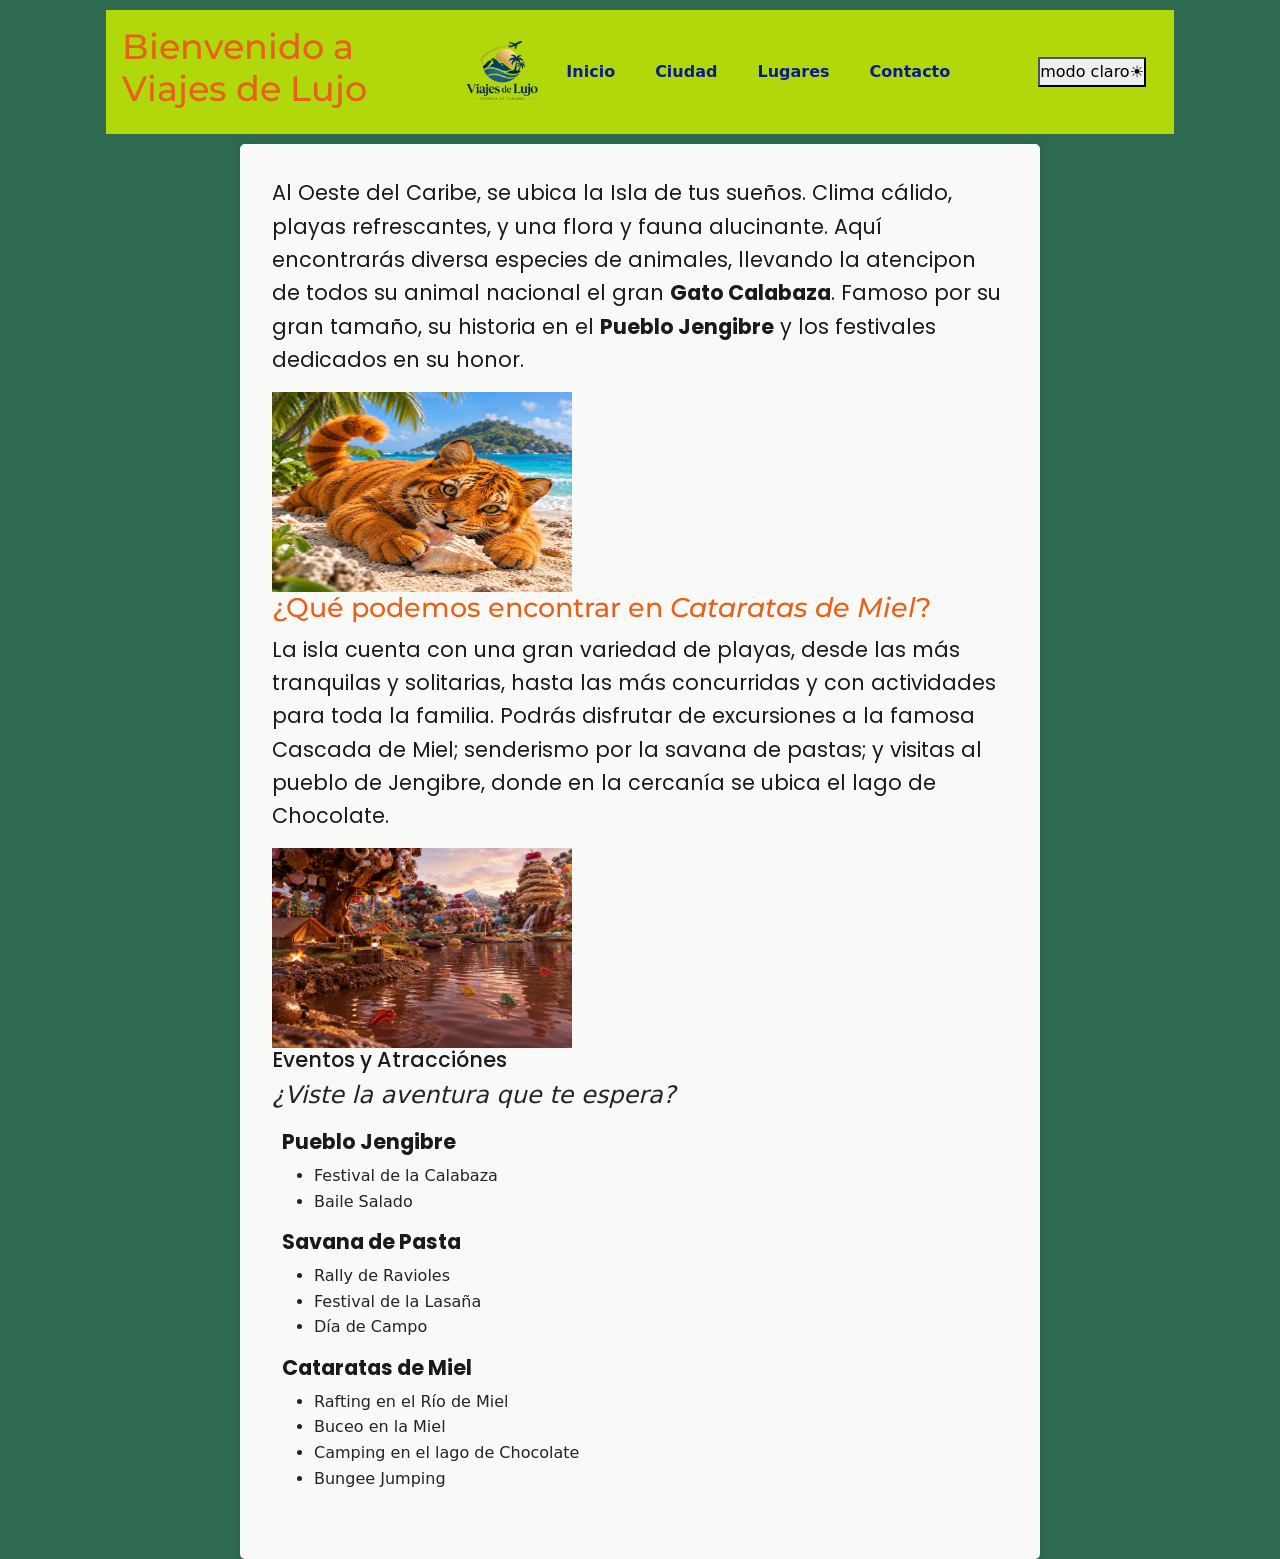
==== index.html @ 05fcf308 "añadí el boton hamburguesa a todos los html" ====
<!DOCTYPE html>
<html lang="es">
    <head>
        <meta charset="UTF-8">
        <meta name="viewport" content="width=device-width, initial-scale=1.0">
        <link rel="preconnect" href="https://fonts.googleapis.com">
        <link rel="preconnect" href="https://fonts.gstatic.com" crossorigin>
        <link href="https://fonts.googleapis.com/css2?family=Montserrat:wght@100..900&family=Poppins:wght@100..900&display=swap" rel="stylesheet"> 
        <link href="https://cdn.jsdelivr.net/npm/bootstrap@5.3.3/dist/css/bootstrap.min.css" rel="stylesheet">
        <link rel="stylesheet" href="css/estilo.css">
        <title>Bienvenidx a Viajes de Lujo - Inicio</title>
    </head>
    <body>
        <header class="navbar navbar-expand-lg">
            <h1>Bienvenido a Viajes de Lujo</h1>
              <div class="container-fluid">
                <div class="nav-container">
                    <a class="navbar-brand" href="index.html">
                        <img src="img/logo1.png" alt="Logo de Viajes de Lujo" class="logo">
                    </a>
                </div>
                <div class="d-flex align-items-end gap-2 ms-auto order-lg-last">
                        <button id="btnModo">modo claro☀️</button>

                        <button class=  "navbar-toggler" type="button" data-bs-toggle="collapse" 
                                    data-bs-target="#navbarNav" aria-controls="navbarNav" 
                                    aria-expanded="false" aria-label="Abrir Menú">
                            <span class="navbar-toggler-icon"></span>
                        </button>
                </div>
                <div class="collapse navbar-collapse" id="navbarNav">
                    <ul class="navbar-nav ">
                        <li class="nav-item"><a class="nav-link" href="index.html">Inicio</a></li>
                        <li class="nav-item"><a class="nav-link" href="ciudad.html">Ciudad</a></li>
                        <li class="nav-item"><a class="nav-link" href="lugares.html">Lugares</a></li>
                        <li class="nav-item"><a class="nav-link" href="contacto.html">Contacto</a></li>
                    </ul>
                </div>
                 
            </div>

        </header>    
        <main>
            <p>
                Al Oeste del Caribe, se ubica la Isla de tus sueños. Clima cálido, playas refrescantes, y una flora y fauna alucinante.
                Aquí encontrarás diversa especies de animales, llevando la atencipon de todos su animal nacional el gran <strong>Gato Calabaza</strong>.
                Famoso por su gran tamaño, su historia en el <strong>Pueblo Jengibre</strong> y los festivales dedicados en su honor.
            </p>
            <img src="img/gatocalabaza.jpg" alt="Imagen del Gato-Calabaza" width="300" height="200">
            <h2>¿Qué podemos encontrar en <em>Cataratas de Miel</em>?</h2>
            <p>
                La isla cuenta con una gran variedad de playas, desde las más tranquilas y solitarias, hasta las más concurridas y con actividades para toda la familia. 
                Podrás disfrutar de excursiones a la famosa Cascada de Miel; senderismo por la savana de pastas; y visitas al pueblo de Jengibre,
                donde en la cercanía se ubica el lago de Chocolate.
            </p>
                <img src="img/lago.de.chocolate.png" alt="Imagen del Lago de Chocolate" width="300" height="200">

            <h3>Eventos y Atracciónes</h3>
            <h4><em>¿Viste la aventura que te espera?</em></h4>
            <section>
                <h3><strong>Pueblo Jengibre</strong></h3>
                <ul>
                    <li>Festival de la Calabaza</li>
                    <li>Baile Salado</li>
                </ul>
                <h3><strong>Savana de Pasta</strong></h3>
                <ul>    
                    <li>Rally de Ravioles</li>
                    <li>Festival de la Lasaña</li>
                    <li>Día de Campo</li>
                </ul>
                <h3><strong>Cataratas de Miel</strong></h3>
                <ul>
                    <li>Rafting en el Río de Miel</li>
                    <li>Buceo en la Miel</li>
                    <li>Camping en el lago de Chocolate</li>
                    <li>Bungee Jumping</li>
                </ul>
            </section>
        </main>
    <script src="https://cdn.jsdelivr.net/npm/bootstrap@5.3.3/dist/js/bootstrap.bundle.min.js"></script>
    <script src="js/script.js"></script>
    </body>
</html>
---- css/estilo.css ----
:root {
    --azul: #0A1D8F;
    --azul-marino: #302c9b;
    --verde-oscuro: #1A4731;
    --verde-medio: #2D6A4F;
    --color-titulo: #E8611A;
    --verde-oliva: #B0D80B;
    --fondo: #F9FAF7;
    --texto: #1A1A1A;
    --dorado: #FFD700;
    --color-body: #2D6A4F;
    --color-navbar: #B0D80B;
    --color-main: #F9FAF7;
    --fuente: "Poppins", sans-serif;
    --fuente2: "Montserrat", sans-serif;
}

.modo-claro {
    --color-body: #BDE0E8;       
    --color-navbar: #F4D6A0;     
    --color-main: #FFFDF5;       
    --texto: #173B57;           
    --color-titulo: #0077A8;  
    --azul: #075985;
    --dorado: #E6A23C;
}

* {
    box-sizing: border-box;
    margin: 0;
    padding: 0;
}

a:hover{
    color: var(--verde-oscuro);
}

h1 {
    font-family: var(--fuente2);
    font-size: 2.2rem;
    color: var(--color-titulo);
}

h2 {
    font-family: var(--fuente2);
    font-size: 1.7rem;
    color: var(--color-titulo);
}

h3,
p {
    font-family: var(--fuente);
    font-size: 1.3rem;
    color: var(--texto);
}

body {
    background-color: var(--color-body);
    font-size: 16px;
    line-height: 1.6;
    max-width: 1100px;
    margin: 0 auto;
    padding: 0 1rem;
}

.navbar {
    background-color: var(--color-navbar);
    color: var(--azul);
    align-items: center;
    padding: 1rem;
}

.navlinks ul {
    display: flex;
    flex-direction: row;
    gap: 24px;
    list-style: none;
    margin: 0;
    padding: 0;
}

.navlinks a {
    color: var(--azul);
    text-decoration: none;
    font-weight: bold;
    transition: color 0.3s ease;
}

.navlinks a:hover {
    color: var(--dorado);
}

main {
    background-color: var(--color-main);;
    padding: 2rem;
    border-radius: 5px;
    box-shadow: 0 0 10px rgba(0, 0, 0, 0.1);
    max-width: 800px;
    margin:auto;
}

header {
    padding: 10px;
    margin: 10px 0;
}


footer, 
section {
    padding: 10px;
    margin: 10px 0;
}

.logo {
    height: 5rem;
    width: auto;
}

.navbar .nav-link {
    color: var(--azul);
    font-weight: bold;
    text-decoration: none;
    transition: color 0.3s ease;
}

.navbar .nav-link:hover {
    color: var(--dorado);
}

@media (min-width: 992px) {
    .navbar .navbar-nav {
        gap: 24px;
    }
}
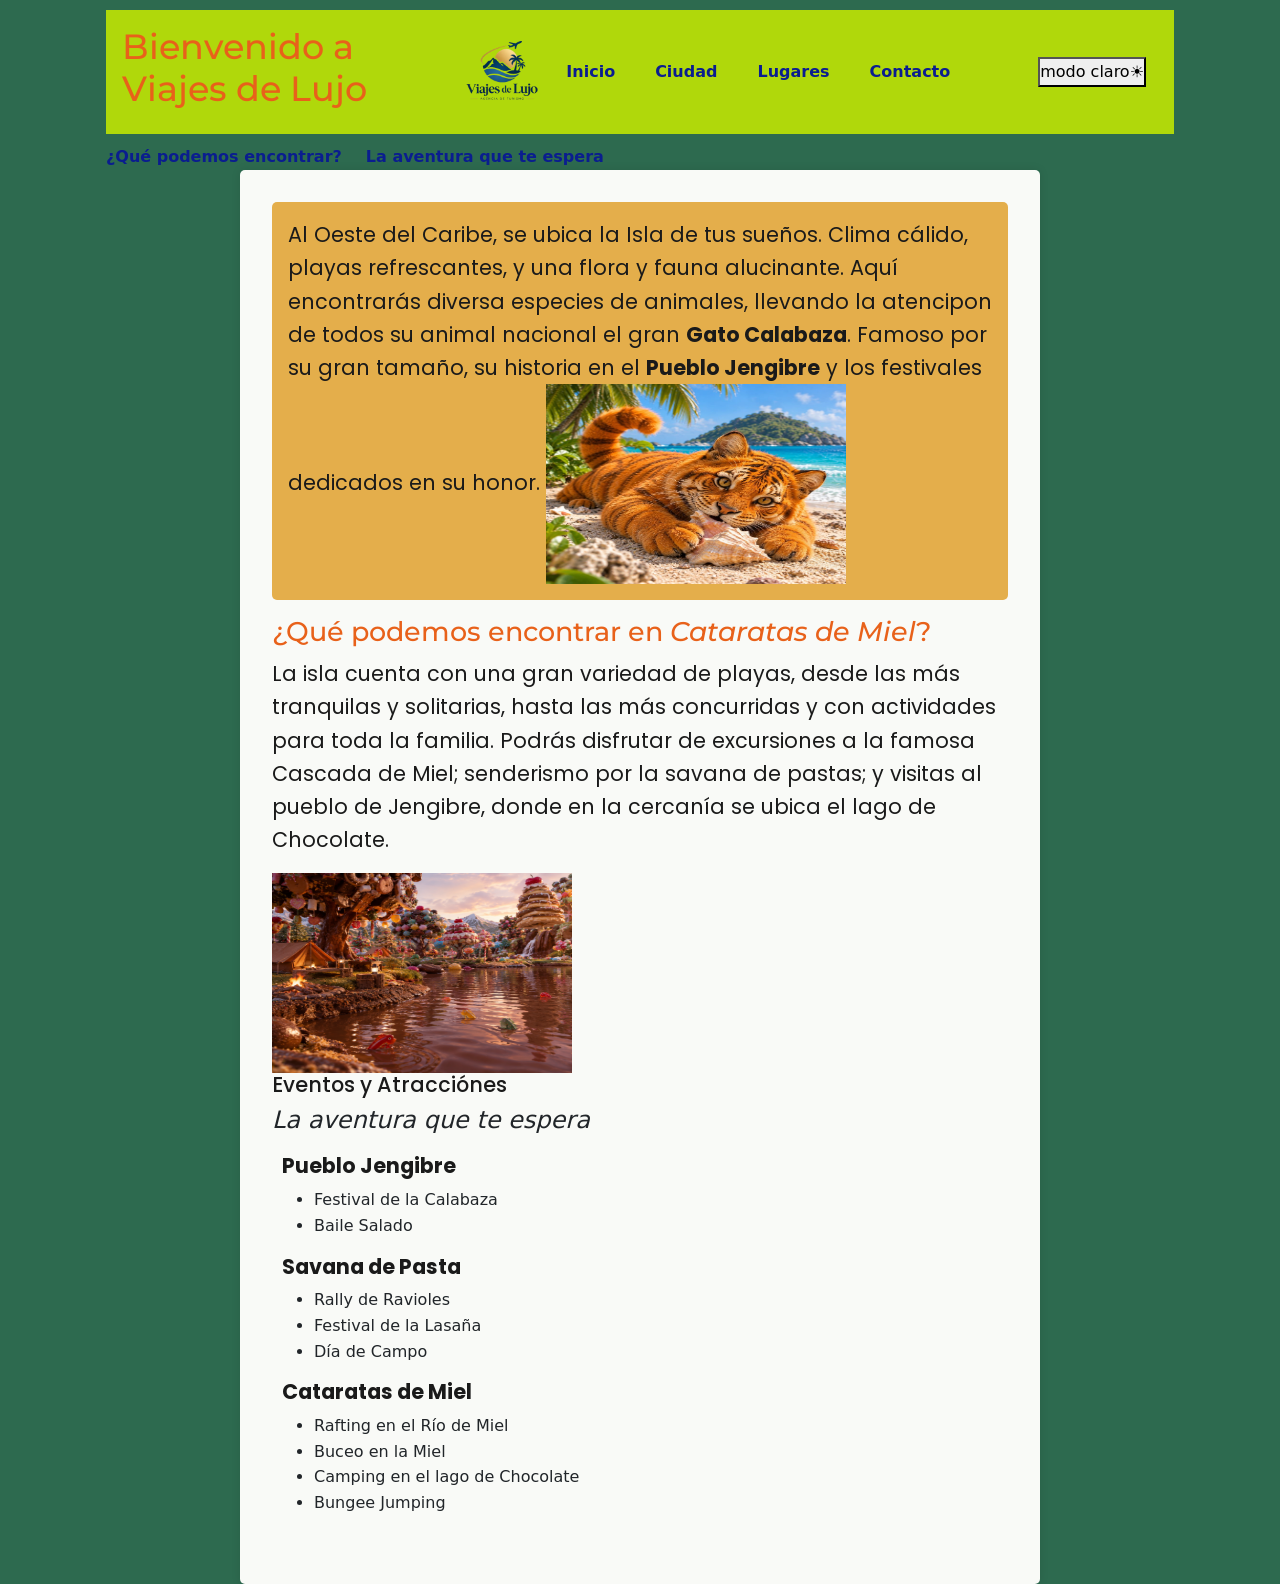
==== commit 03291a01: "agregué un índice y un padding en la introducción de la página" ====
--- a/index.html
+++ b/index.html
@@ -39,15 +39,23 @@
                  
             </div>
 
-        </header>    
+        </header>
+        <!--indice-->
+        <nav class="navlinks" align-items="center">     
+            <ul>
+                <li><a href=#qué-podemos-encontrar>¿Qué podemos encontrar?</a></li>
+                <li><a href=#la-aventura-que-te-espera>La aventura que te espera</a></li>
+            </ul>
+        </nav>    
         <main>
-            <p>
+            <p class="introducción">
                 Al Oeste del Caribe, se ubica la Isla de tus sueños. Clima cálido, playas refrescantes, y una flora y fauna alucinante.
                 Aquí encontrarás diversa especies de animales, llevando la atencipon de todos su animal nacional el gran <strong>Gato Calabaza</strong>.
                 Famoso por su gran tamaño, su historia en el <strong>Pueblo Jengibre</strong> y los festivales dedicados en su honor.
+            <img src="img/gatocalabaza.jpg" alt="Imagen del Gato-Calabaza" width="300" height="200">
             </p>
-            <img src="img/gatocalabaza.jpg" alt="Imagen del Gato-Calabaza" width="300" height="200">
-            <h2>¿Qué podemos encontrar en <em>Cataratas de Miel</em>?</h2>
+            
+            <h2 id="qué-podemos-encontrar">¿Qué podemos encontrar en <em>Cataratas de Miel</em>?</h2>
             <p>
                 La isla cuenta con una gran variedad de playas, desde las más tranquilas y solitarias, hasta las más concurridas y con actividades para toda la familia. 
                 Podrás disfrutar de excursiones a la famosa Cascada de Miel; senderismo por la savana de pastas; y visitas al pueblo de Jengibre,
@@ -56,7 +64,7 @@
                 <img src="img/lago.de.chocolate.png" alt="Imagen del Lago de Chocolate" width="300" height="200">
 
             <h3>Eventos y Atracciónes</h3>
-            <h4><em>¿Viste la aventura que te espera?</em></h4>
+            <h4 id="la-aventura-que-te-espera"><em>La aventura que te espera</em></h4>
             <section>
                 <h3><strong>Pueblo Jengibre</strong></h3>
                 <ul>
--- a/css/estilo.css
+++ b/css/estilo.css
@@ -132,3 +132,9 @@
         gap: 24px;
     }
 }
+
+p.introducción {
+    background-color: #e4ae4b;
+    padding: 1rem;
+    border-radius: 5px;
+}
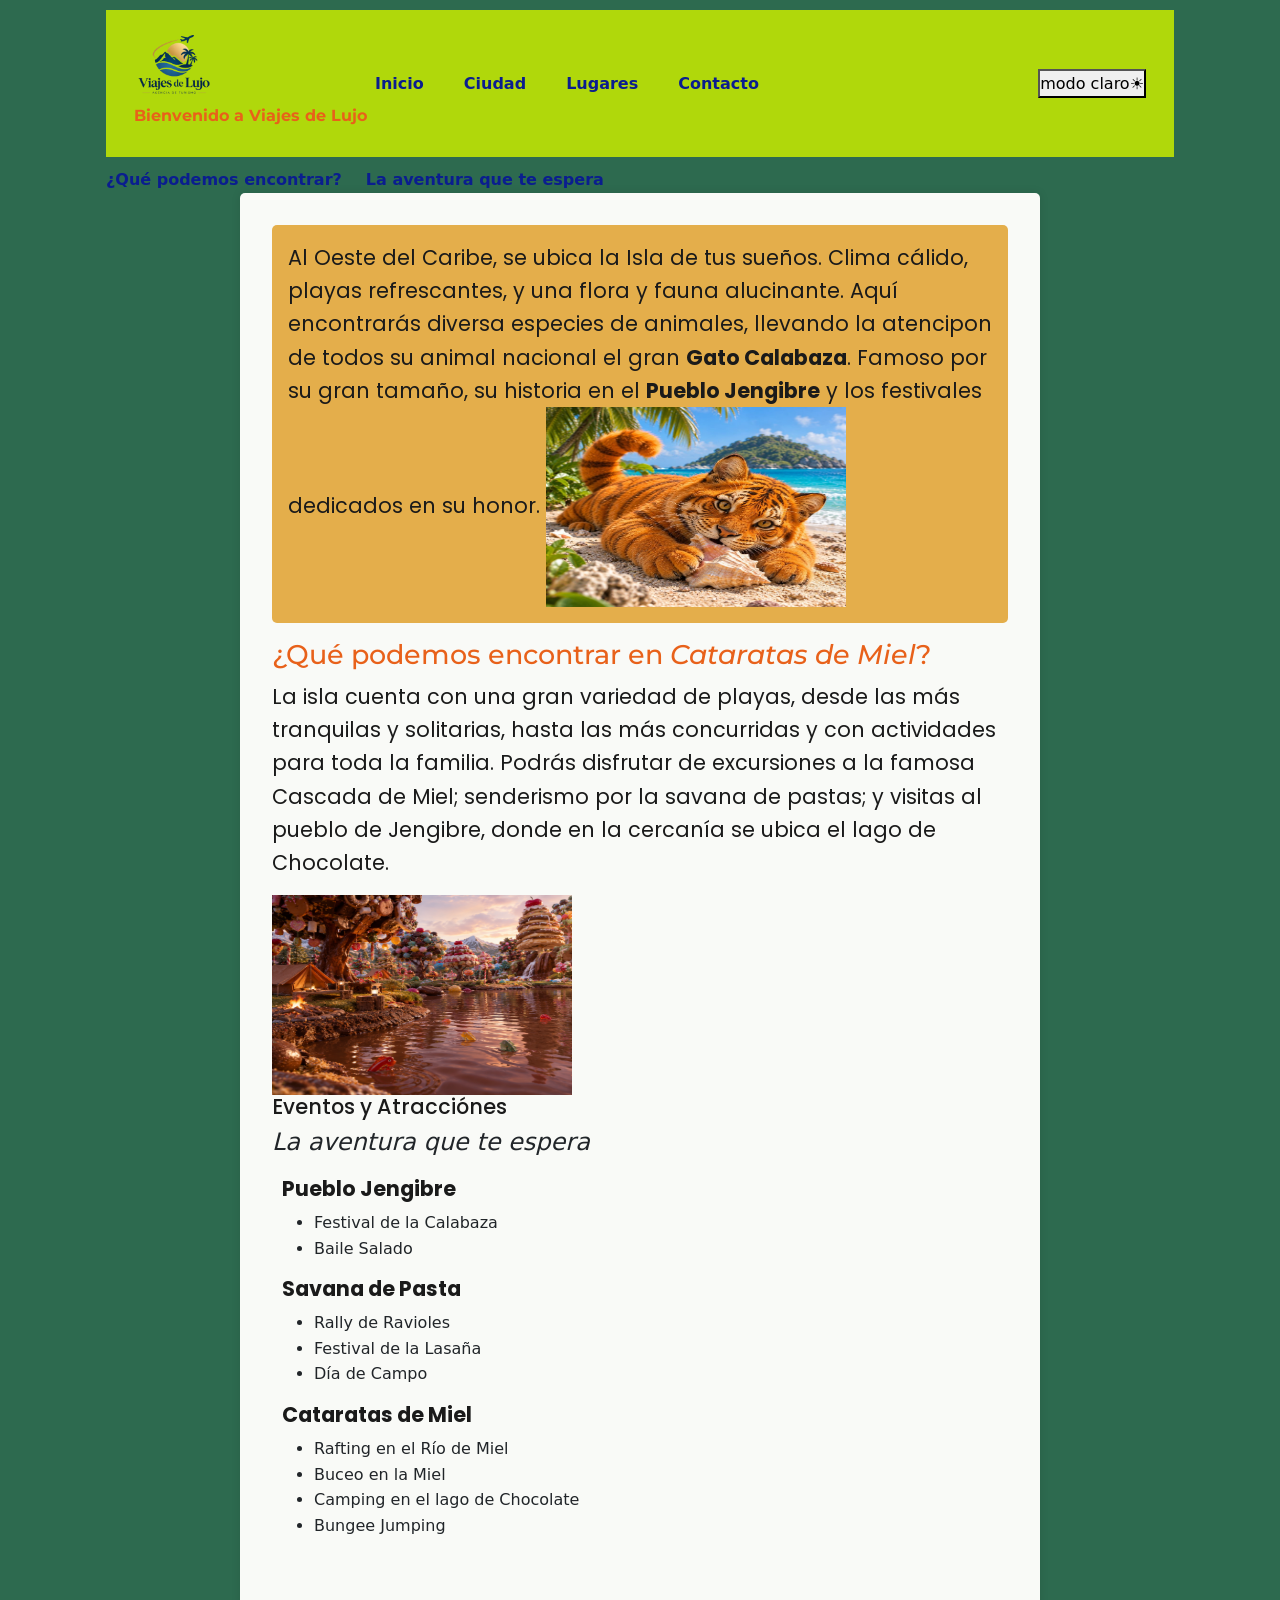
==== commit 888e7ee3: "editando navbar" ====
--- a/index.html
+++ b/index.html
@@ -12,12 +12,13 @@
     </head>
     <body>
         <header class="navbar navbar-expand-lg">
-            <h1>Bienvenido a Viajes de Lujo</h1>
+            
               <div class="container-fluid">
                 <div class="nav-container">
                     <a class="navbar-brand" href="index.html">
                         <img src="img/logo1.png" alt="Logo de Viajes de Lujo" class="logo">
                     </a>
+                    <h1><strong>Bienvenido a Viajes de Lujo</strong></h1>
                 </div>
                 <div class="d-flex align-items-end gap-2 ms-auto order-lg-last">
                         <button id="btnModo">modo claro☀️</button>
--- a/css/estilo.css
+++ b/css/estilo.css
@@ -114,6 +114,7 @@
 .logo {
     height: 5rem;
     width: auto;
+    align-self: flex-start;
 }
 
 .navbar .nav-link {
@@ -137,4 +138,18 @@
     background-color: #e4ae4b;
     padding: 1rem;
     border-radius: 5px;
+}
+
+header h1 {
+    font-size: 1rem;
+    color: var(--color-titulo);
+    text-align: start;
+    margin-bottom: 1rem;
+}
+
+p.introducción-ciudad {
+    background-color: #e4ae4b;
+    padding: 1rem;
+    border-radius: 5px;
+    text-align: center;
 }
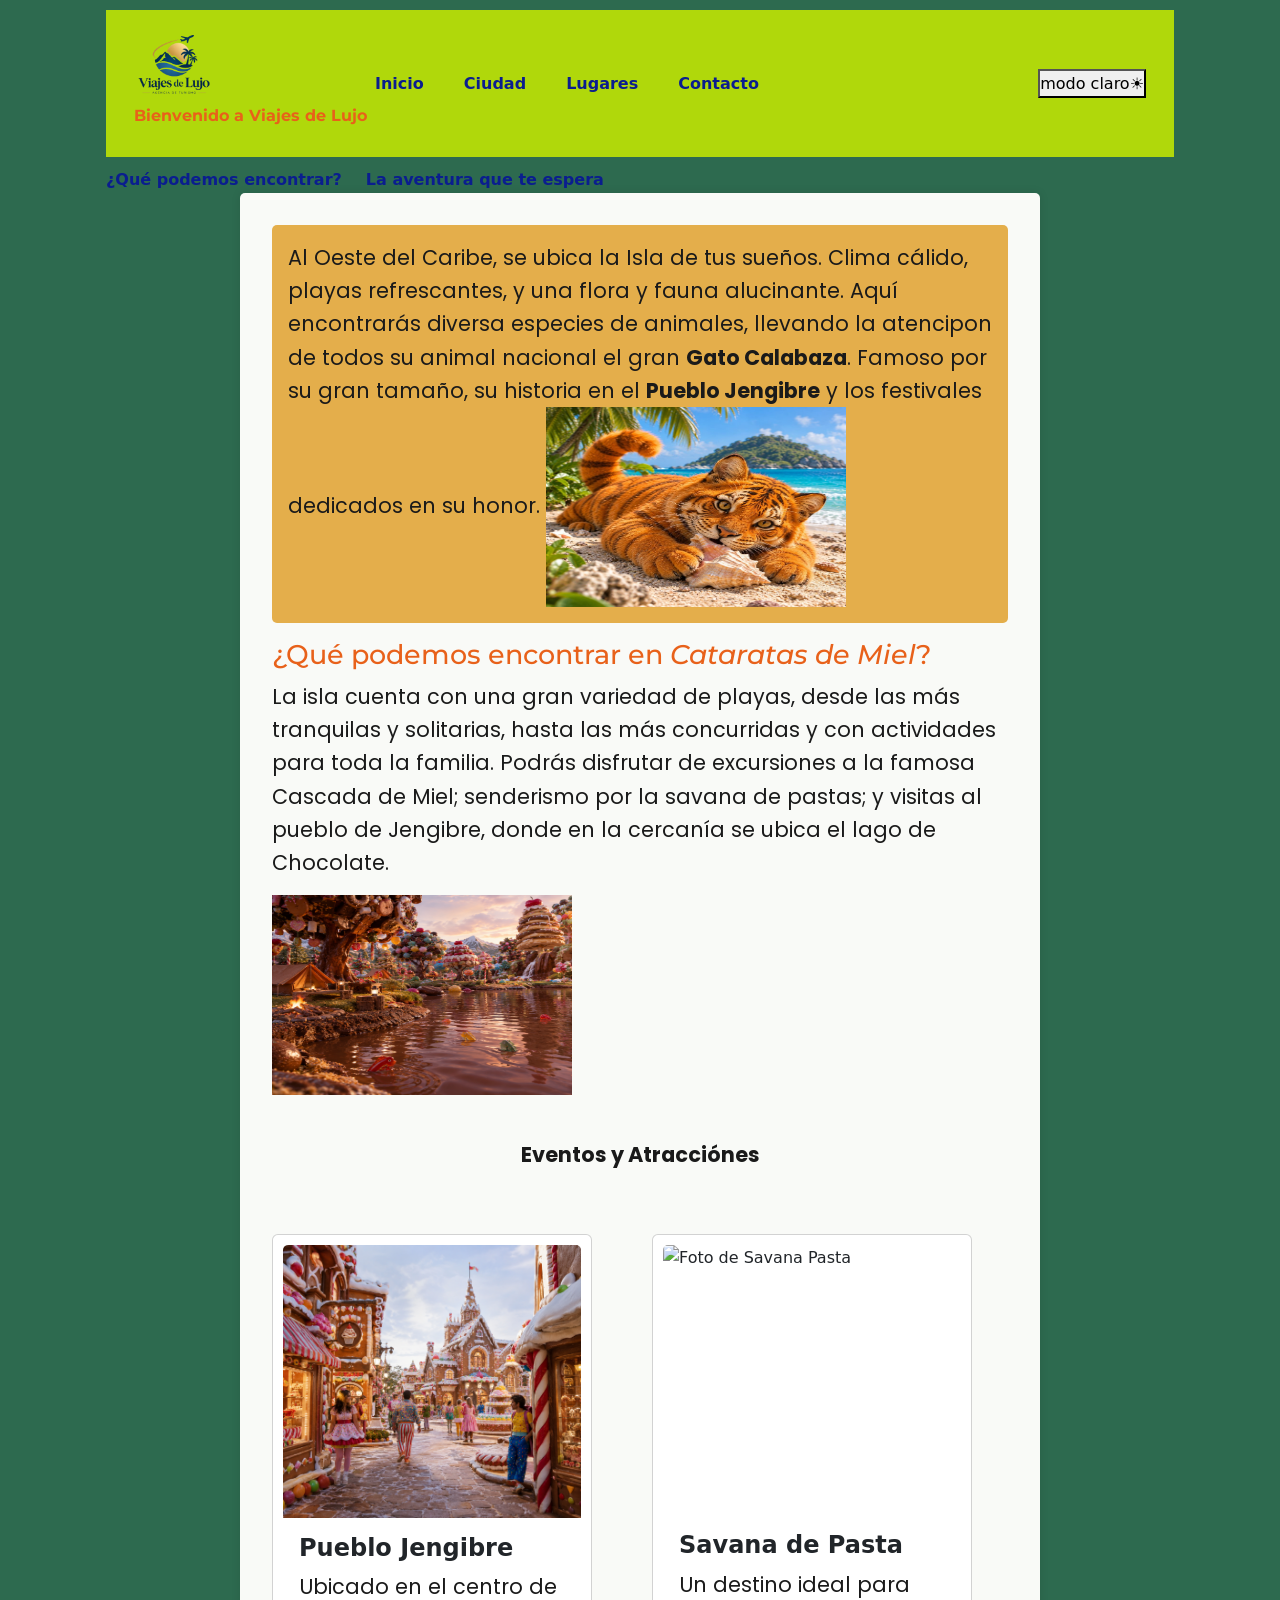
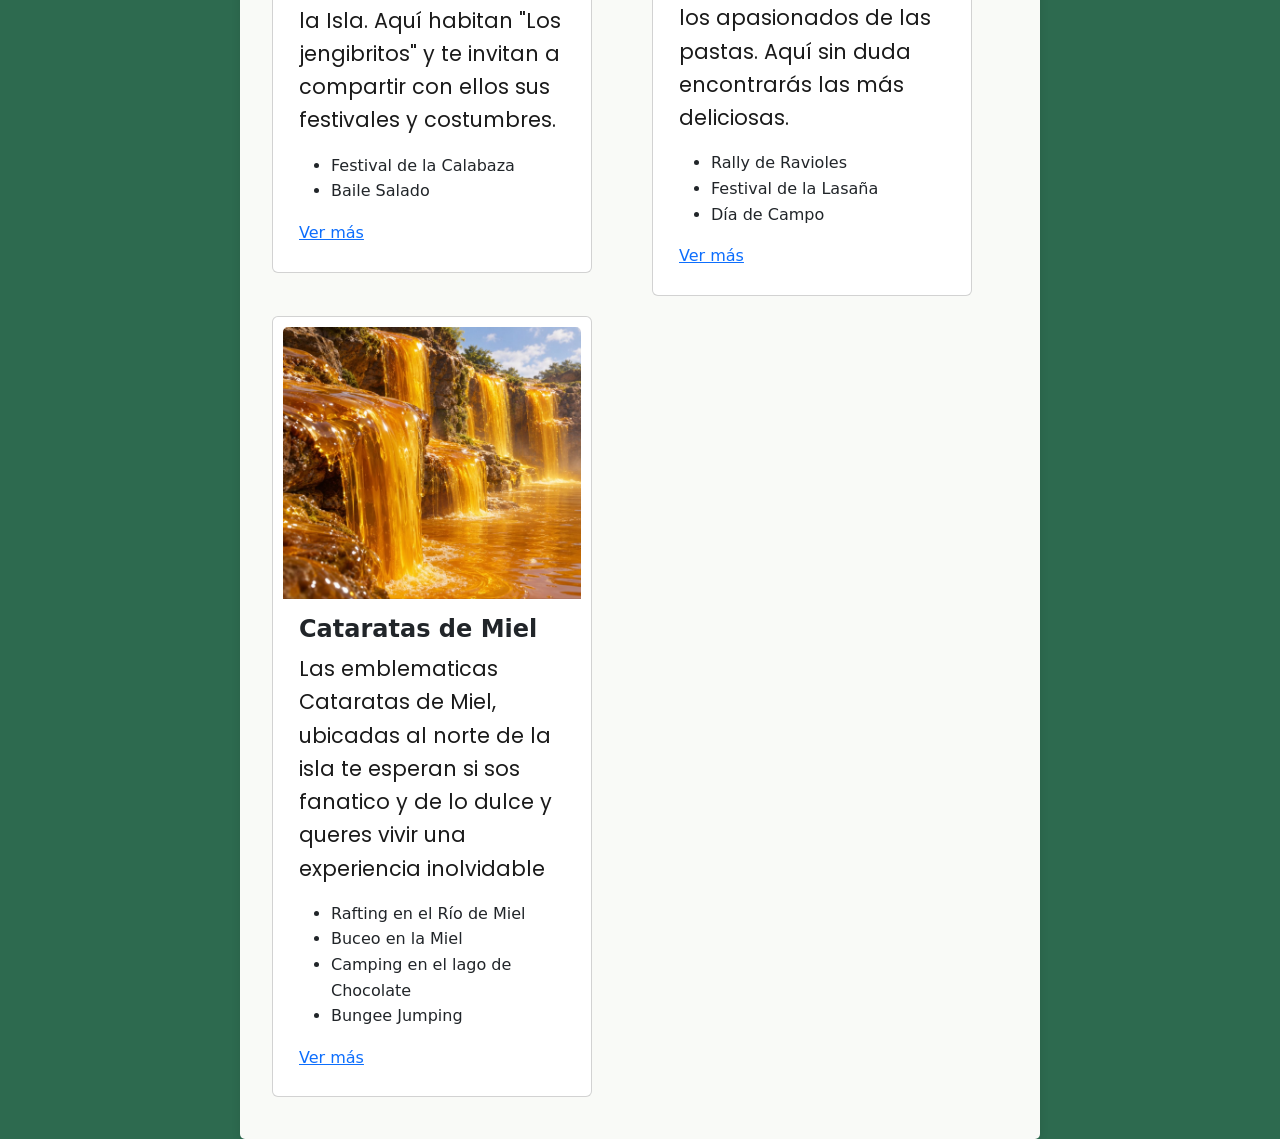
==== commit 7f3aa22d: "Add event cards for attractions section" ====
--- a/index.html
+++ b/index.html
@@ -64,28 +64,65 @@
             </p>
                 <img src="img/lago.de.chocolate.png" alt="Imagen del Lago de Chocolate" width="300" height="200">
 
-            <h3>Eventos y Atracciónes</h3>
-            <h4 id="la-aventura-que-te-espera"><em>La aventura que te espera</em></h4>
-            <section>
-                <h3><strong>Pueblo Jengibre</strong></h3>
-                <ul>
-                    <li>Festival de la Calabaza</li>
-                    <li>Baile Salado</li>
-                </ul>
-                <h3><strong>Savana de Pasta</strong></h3>
-                <ul>    
-                    <li>Rally de Ravioles</li>
-                    <li>Festival de la Lasaña</li>
-                    <li>Día de Campo</li>
-                </ul>
-                <h3><strong>Cataratas de Miel</strong></h3>
-                <ul>
-                    <li>Rafting en el Río de Miel</li>
-                    <li>Buceo en la Miel</li>
-                    <li>Camping en el lago de Chocolate</li>
-                    <li>Bungee Jumping</li>
-                </ul>
-            </section>
+           <!-- TARJETAS -->
+            <div class="contenedor-fluid py-5 text-center">
+                <h3><strong>Eventos y Atracciónes</strong></h3>
+            </div>
+        <!--TARJETA DE PUEBLO JENGIBRE-->
+        <div class="contenedor-tarjetas">
+            <div class="row">
+                <div class="col-sm-12 col-md-6">
+                    <section class="card" style="max-width: 320px">
+                        <img src="img/pueblo.gengibre.png" class="card-img-top" alt="Imagen del Pueblo gengibre">
+                            <div class="card-body">
+                                <h4 class="card-title"><strong>Pueblo Jengibre</strong></h4>
+                                <p class="card-text">Ubicado en el centro de la Isla. Aquí habitan "Los jengibritos" y te invitan a compartir con ellos sus festivales y costumbres.</p>
+                                <ul class="lista-pueblojengibre-tarjeta">
+                                    <li>Festival de la Calabaza</li>
+                                    <li>Baile Salado</li>
+                                </ul>
+                                <a href="lugares.html" class="btn-solid theme-primary">Ver más</a>
+                            </div>
+                    </section>
+                </div>
+
+        <!---TARJETA DE SAVANA PASTA-->
+                <div class="col-sm-12 col-md-6">
+                    <section class="card" style="max-width: 320px">
+                        <img src="img/savanapasta.png" class="card-img-top" height="270px" alt="Foto de Savana Pasta" >
+                        <div class="card-body">
+                            <h4 class="card-title"><strong>Savana de Pasta</strong></h4>
+                            <p class="card-text">Un destino ideal para los apasionados de las pastas. Aquí sin duda encontrarás las más deliciosas.</p>
+                            <ul>    
+                                <li>Rally de Ravioles</li>
+                                <li>Festival de la Lasaña</li>
+                                <li>Día de Campo</li>
+                            </ul>
+                            <a href="lugares.html" class="btn-solid theme-primary">Ver más</a>
+                        </div>
+                    </section>
+                </div>
+         
+
+            <!--TARJETA DE CATARATAS DE MIEL -->
+                <div class="col-sm-12 col-md-6">
+                    <section class="card" style="max-width: 320px">
+                        <img src="img/Cataratas de miel.jpg" class="card-img-top" alt="Foto de las Cataratas de Miel">
+                        <div class="card-body">
+                            <h4 class="card-title"><strong>Cataratas de Miel</strong></h4>
+                            <p class="card-text">Las emblematicas Cataratas de Miel, ubicadas al norte de la 
+                            isla te esperan si sos fanatico y de lo dulce y queres vivir una experiencia inolvidable<p>
+                            <ul>
+                                <li>Rafting en el Río de Miel</li>
+                                <li>Buceo en la Miel</li>
+                                <li>Camping en el lago de Chocolate</li>
+                                <li>Bungee Jumping</li>
+                            </ul>
+                            <a href="lugares.html" class="btn-solid theme-primary">Ver más</a>
+                    </section>
+                </div>
+            </div>
+        </div>
         </main>
     <script src="https://cdn.jsdelivr.net/npm/bootstrap@5.3.3/dist/js/bootstrap.bundle.min.js"></script>
     <script src="js/script.js"></script>
--- a/css/estilo.css
+++ b/css/estilo.css
@@ -152,4 +152,40 @@
     padding: 1rem;
     border-radius: 5px;
     text-align: center;
+}
+
+h1.lugares {
+    font-family: var(--fuente2);
+    font-size: 1.8rem;
+    color: var(--color-titulo);
+    margin-bottom: 1rem;
+}
+
+h2#pueblo-jengibre {
+    
+    margin-top: 1rem;
+}
+
+p.introducción-contacto {
+    background-color: #e4ae4b;
+    padding: 1rem;
+    border-radius: 5px;
+    text-align: center;
+    margin-bottom: 1rem;
+}
+
+.oculto {
+    display: none;
+}
+
+.btn-ver-mas {
+    margin-left: 0.5rem;
+    font-size: 1rem;
+}
+
+.actividades {
+    background-color:#dbb171;
+    padding: 1rem;
+    border-radius: 5px;
+    margin-bottom: 1rem;
 }
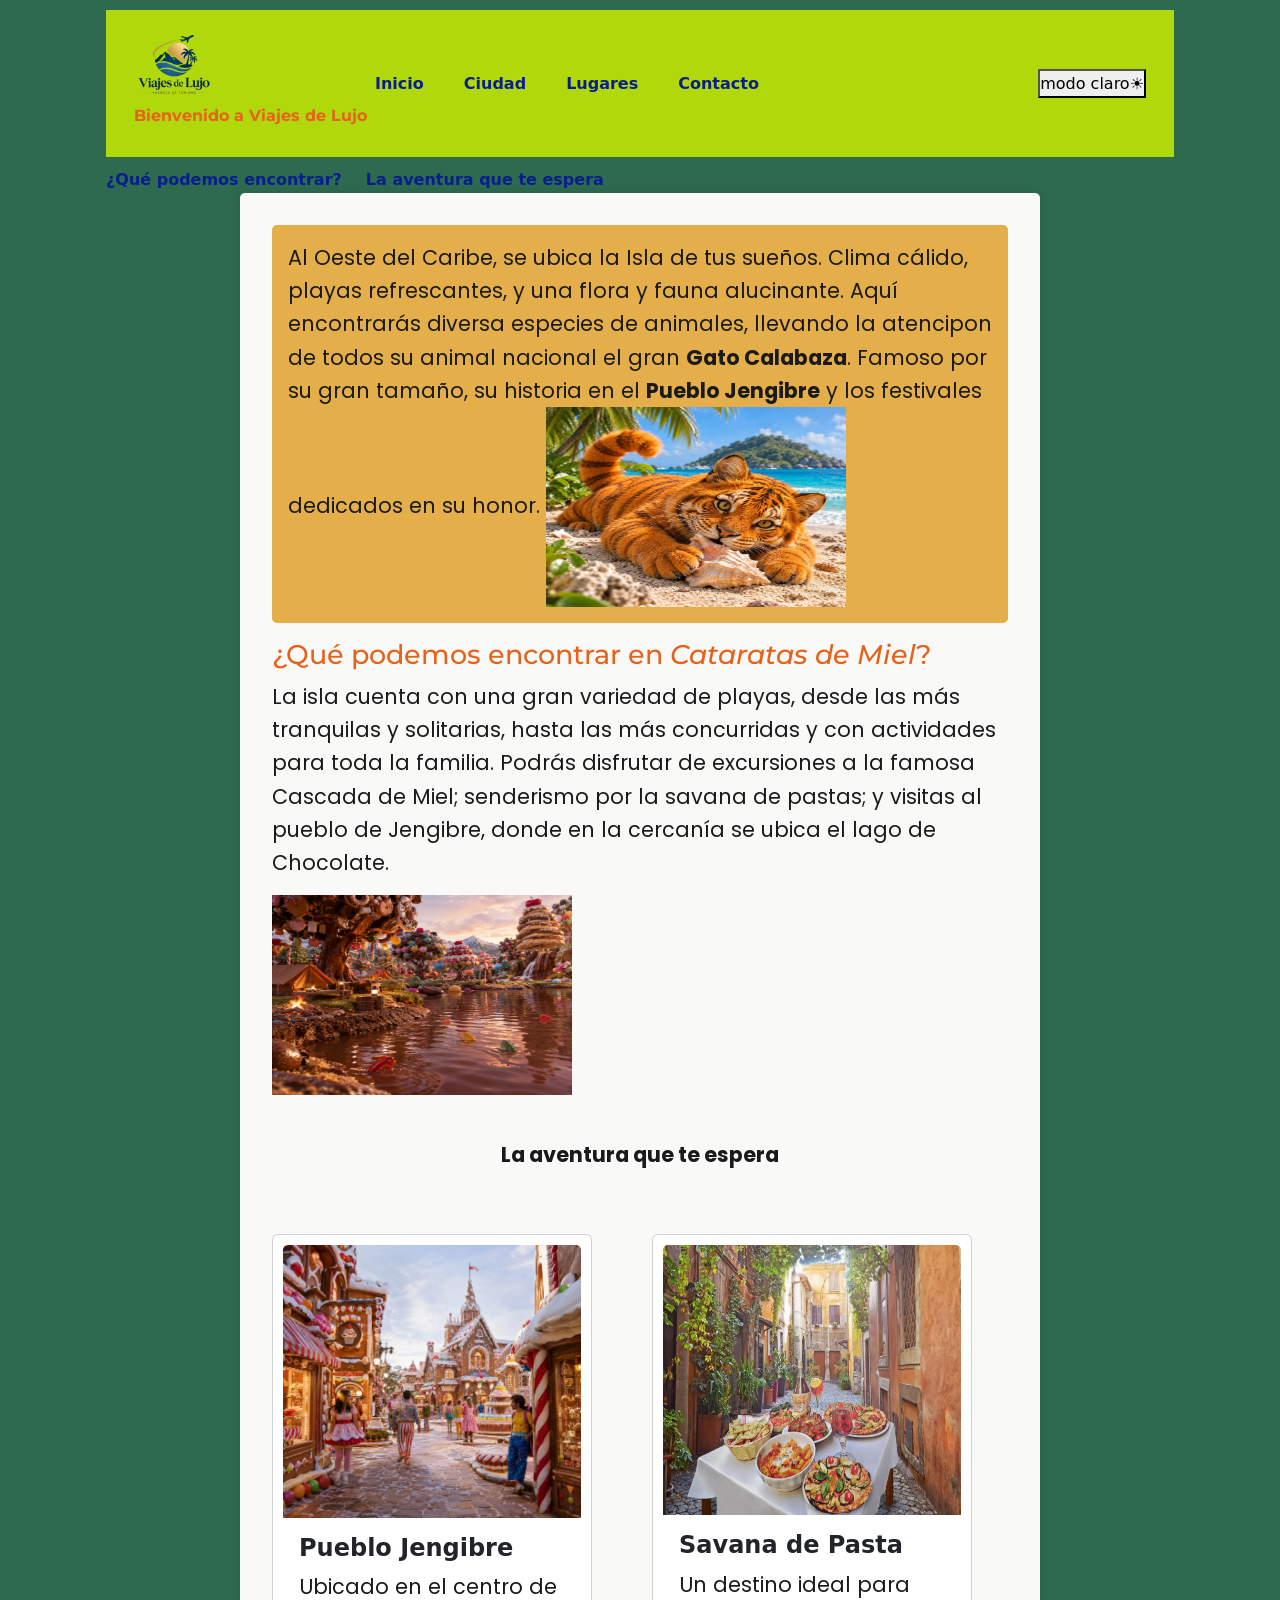
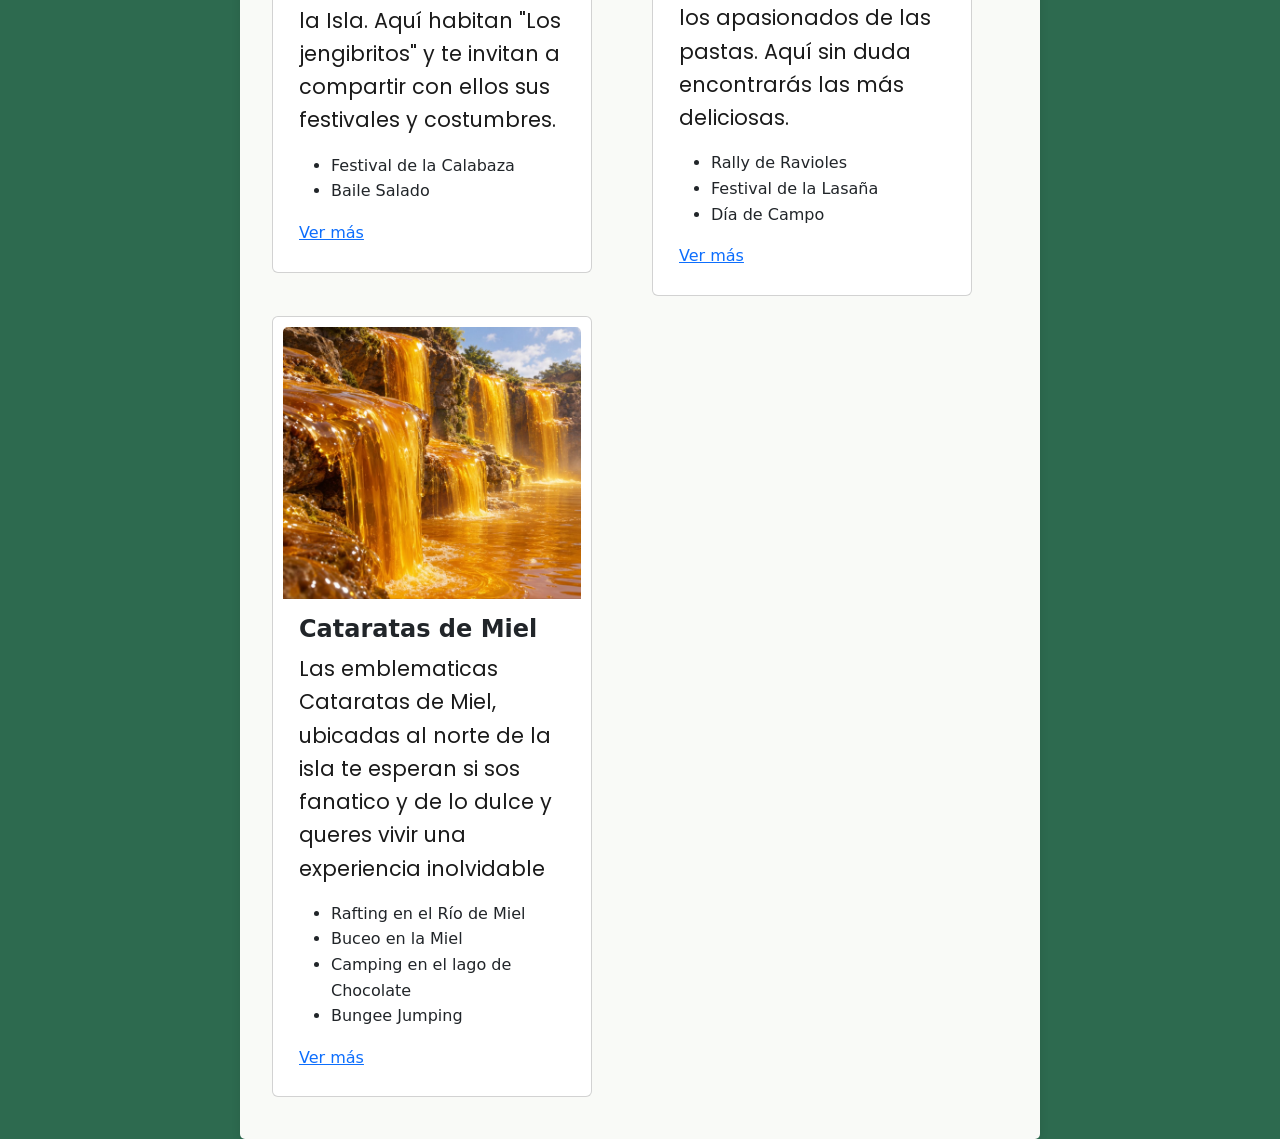
==== commit 5afd9c9a: "Update event heading text in index.html" ====
--- a/index.html
+++ b/index.html
@@ -66,7 +66,7 @@
 
            <!-- TARJETAS -->
             <div class="contenedor-fluid py-5 text-center">
-                <h3><strong>Eventos y Atracciónes</strong></h3>
+                <h3 id="la-aventura-que-te-espera"><strong>La aventura que te espera</strong></h3>
             </div>
         <!--TARJETA DE PUEBLO JENGIBRE-->
         <div class="contenedor-tarjetas">
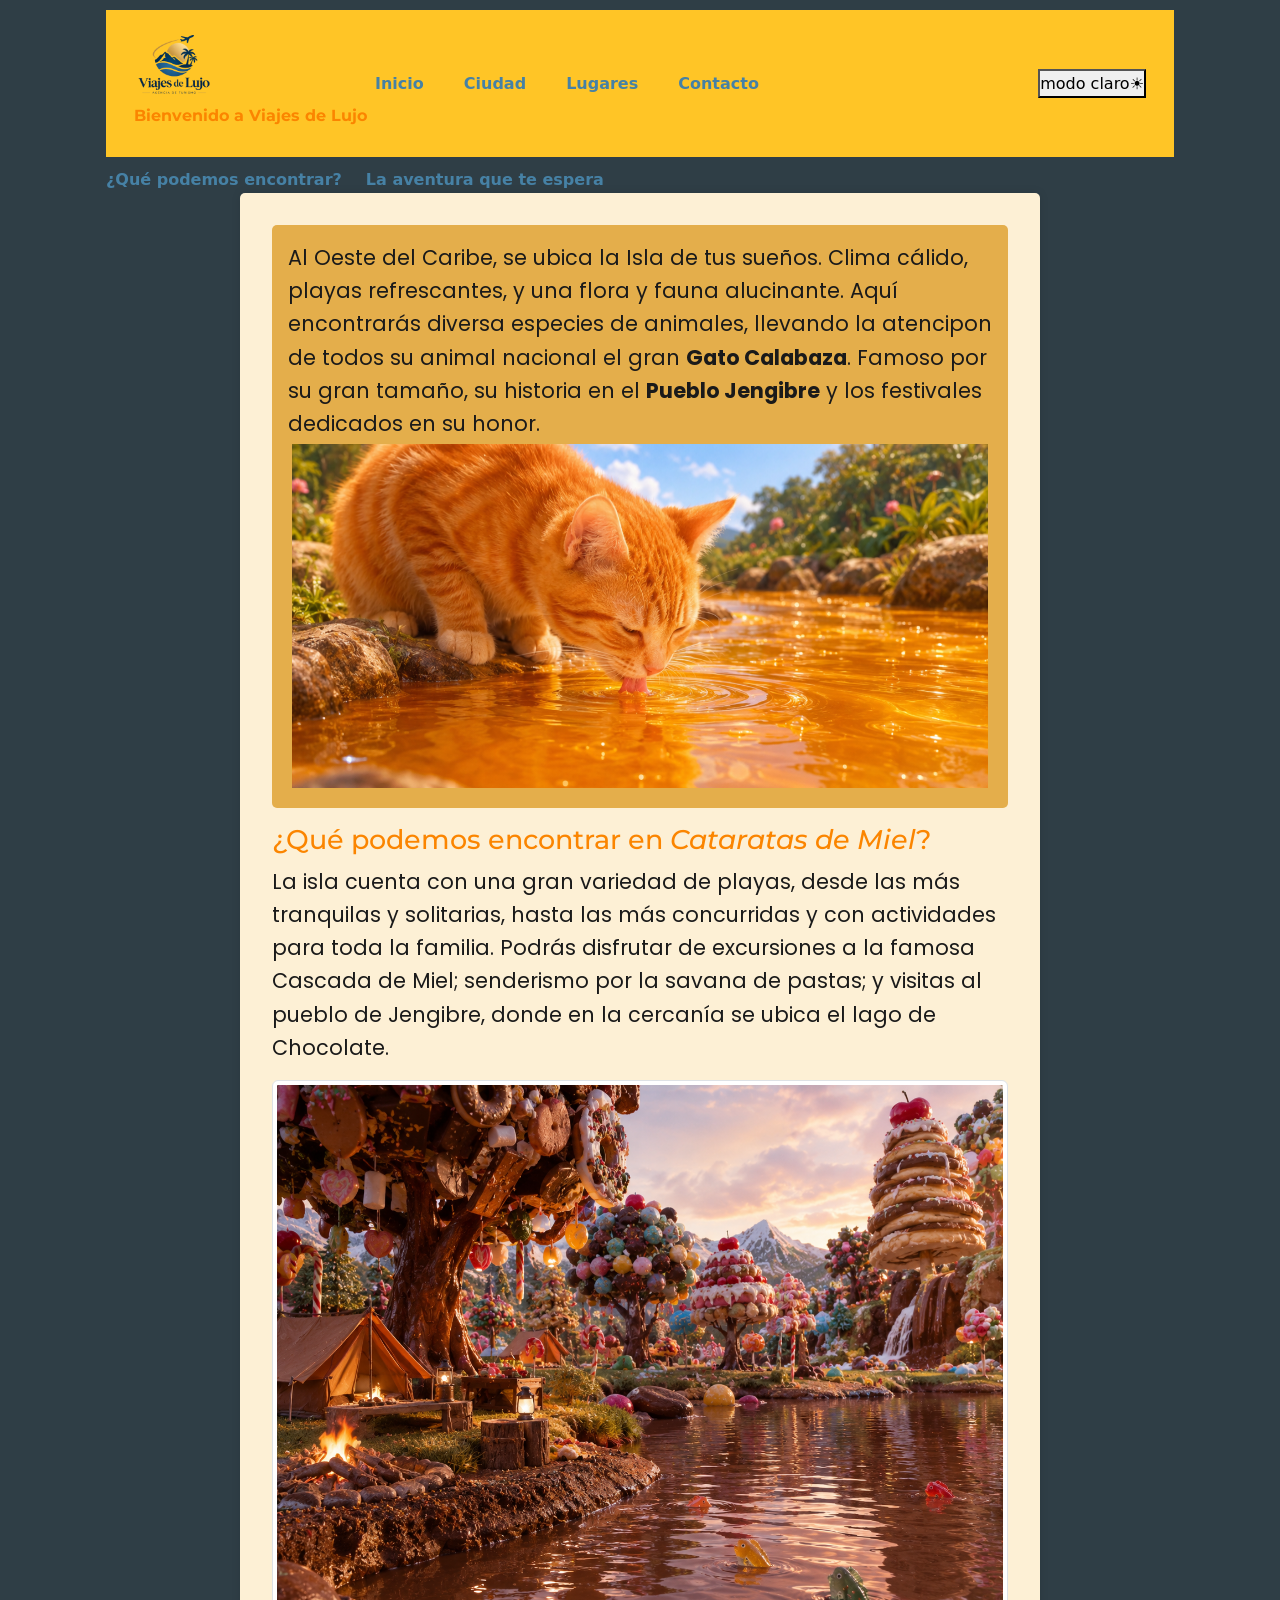
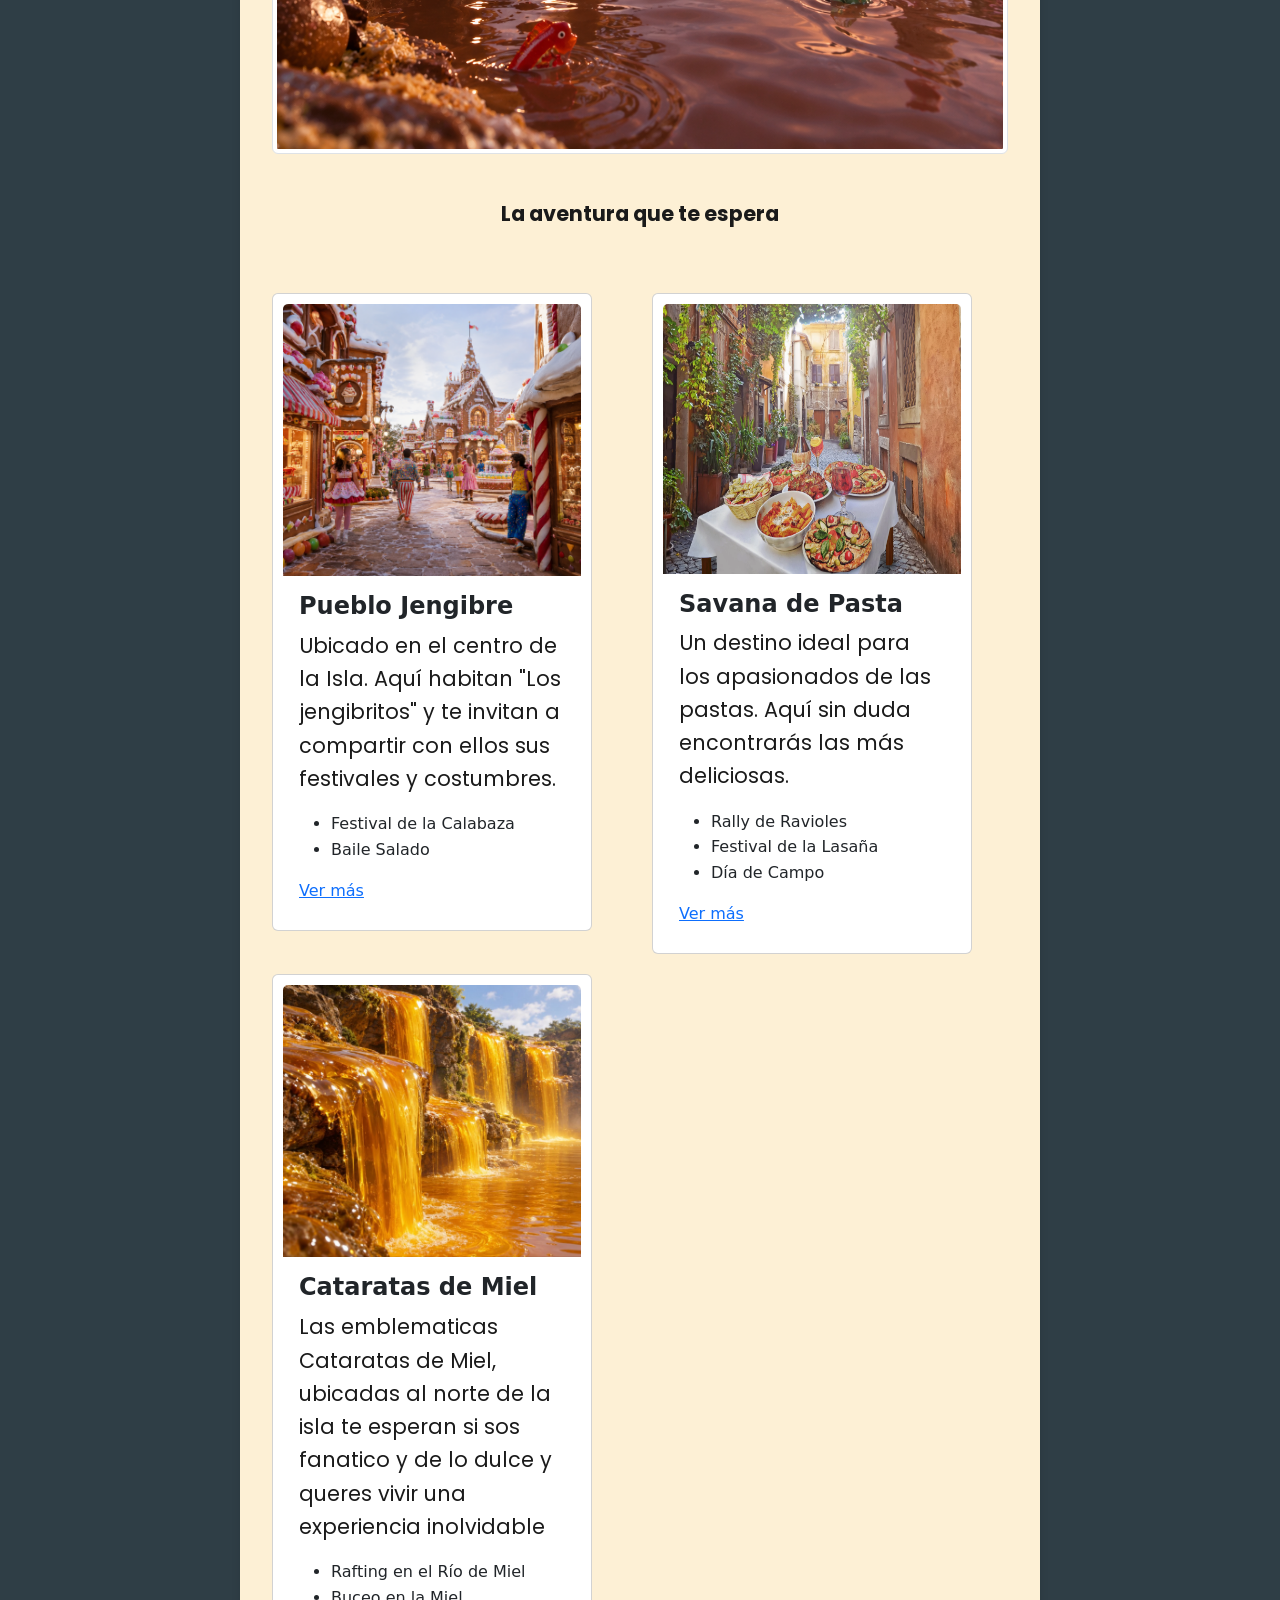
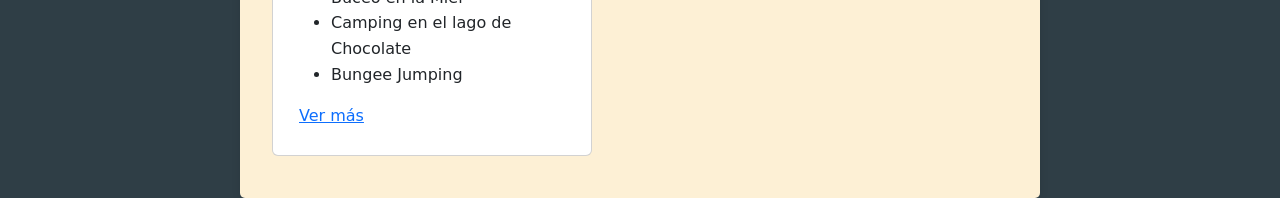
==== commit bd824401: "Update images for Gato Calabaza and Lago de Chocolate Replaced the Gato Calabaza image and added a n" ====
--- a/index.html
+++ b/index.html
@@ -53,16 +53,17 @@
                 Al Oeste del Caribe, se ubica la Isla de tus sueños. Clima cálido, playas refrescantes, y una flora y fauna alucinante.
                 Aquí encontrarás diversa especies de animales, llevando la atencipon de todos su animal nacional el gran <strong>Gato Calabaza</strong>.
                 Famoso por su gran tamaño, su historia en el <strong>Pueblo Jengibre</strong> y los festivales dedicados en su honor.
-            <img src="img/gatocalabaza.jpg" alt="Imagen del Gato-Calabaza" width="300" height="200">
-            </p>
-            
+                <img src="img/g4.png" class="img-fluid p-1" alt="Foto del Gato Calabaza bebiendo miel de Río de las Cataratas de Miel">
+        </p>
             <h2 id="qué-podemos-encontrar">¿Qué podemos encontrar en <em>Cataratas de Miel</em>?</h2>
             <p>
                 La isla cuenta con una gran variedad de playas, desde las más tranquilas y solitarias, hasta las más concurridas y con actividades para toda la familia. 
                 Podrás disfrutar de excursiones a la famosa Cascada de Miel; senderismo por la savana de pastas; y visitas al pueblo de Jengibre,
                 donde en la cercanía se ubica el lago de Chocolate.
             </p>
-                <img src="img/lago.de.chocolate.png" alt="Imagen del Lago de Chocolate" width="300" height="200">
+            <div class="contenedor-img"> 
+                <img src="img/lago.de.chocolate.png" class="img-thumbnail" alt="Imagen del Lago de Chocolate">
+            </div>
 
            <!-- TARJETAS -->
             <div class="contenedor-fluid py-5 text-center">
--- a/css/estilo.css
+++ b/css/estilo.css
@@ -1,26 +1,26 @@
 :root {
-    --azul: #0A1D8F;
     --azul-marino: #302c9b;
     --verde-oscuro: #1A4731;
     --verde-medio: #2D6A4F;
-    --color-titulo: #E8611A;
+    --color-titulo: #fb8500;
     --verde-oliva: #B0D80B;
     --fondo: #F9FAF7;
     --texto: #1A1A1A;
     --dorado: #FFD700;
-    --color-body: #2D6A4F;
-    --color-navbar: #B0D80B;
-    --color-main: #F9FAF7;
+    --color-body: #2F3E46;
+    --color-navbar: #ffc526;
+    --azul: #4681a5;
+    --color-main: #FDF0D5;
     --fuente: "Poppins", sans-serif;
     --fuente2: "Montserrat", sans-serif;
 }
 
 .modo-claro {
-    --color-body: #BDE0E8;       
-    --color-navbar: #F4D6A0;     
-    --color-main: #FFFDF5;       
+    --color-body: #B9E7D0;       
+    --color-navbar: #f9d355;
+    --color-main: #FFF7E6;       
     --texto: #173B57;           
-    --color-titulo: #0077A8;  
+    --color-titulo: #fb8500;  
     --azul: #075985;
     --dorado: #E6A23C;
 }
@@ -91,7 +91,7 @@
 }
 
 main {
-    background-color: var(--color-main);;
+    background-color: var(--color-main);
     padding: 2rem;
     border-radius: 5px;
     box-shadow: 0 0 10px rgba(0, 0, 0, 0.1);
@@ -184,8 +184,23 @@
 }
 
 .actividades {
-    background-color:#dbb171;
-    padding: 1rem;
-    border-radius: 5px;
-    margin-bottom: 1rem;
-}+    background-color:#ffa33a;
+    padding: 1rem;
+    border-radius: 5px;
+    margin-bottom: 1rem;
+}
+
+.iconos-ciudad{
+    display: row;
+    max-width: 2rem;
+    max-height: 2rem;
+}
+
+.link-contacto{
+    text-decoration: none;
+    color: #1A4731;
+}
+
+.link-contacto a:hover {
+    color: #E6A23C;
+}
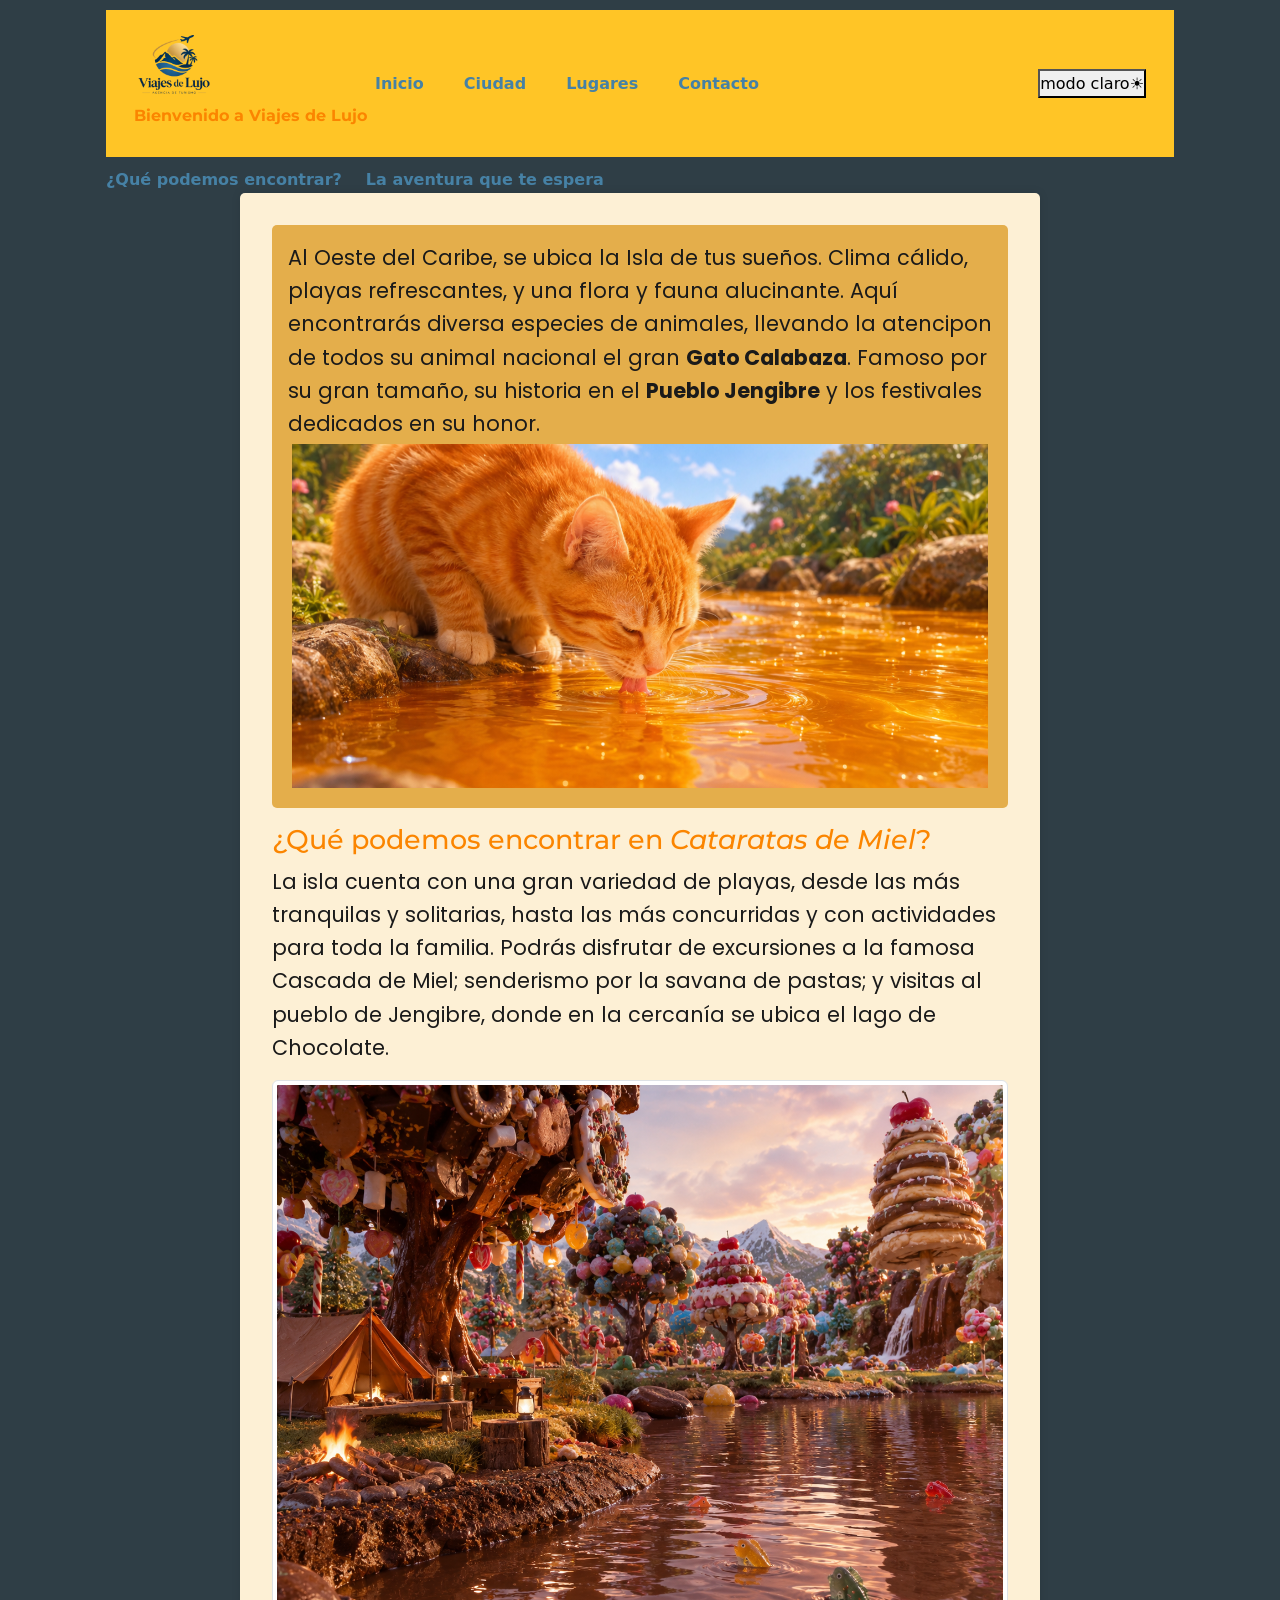
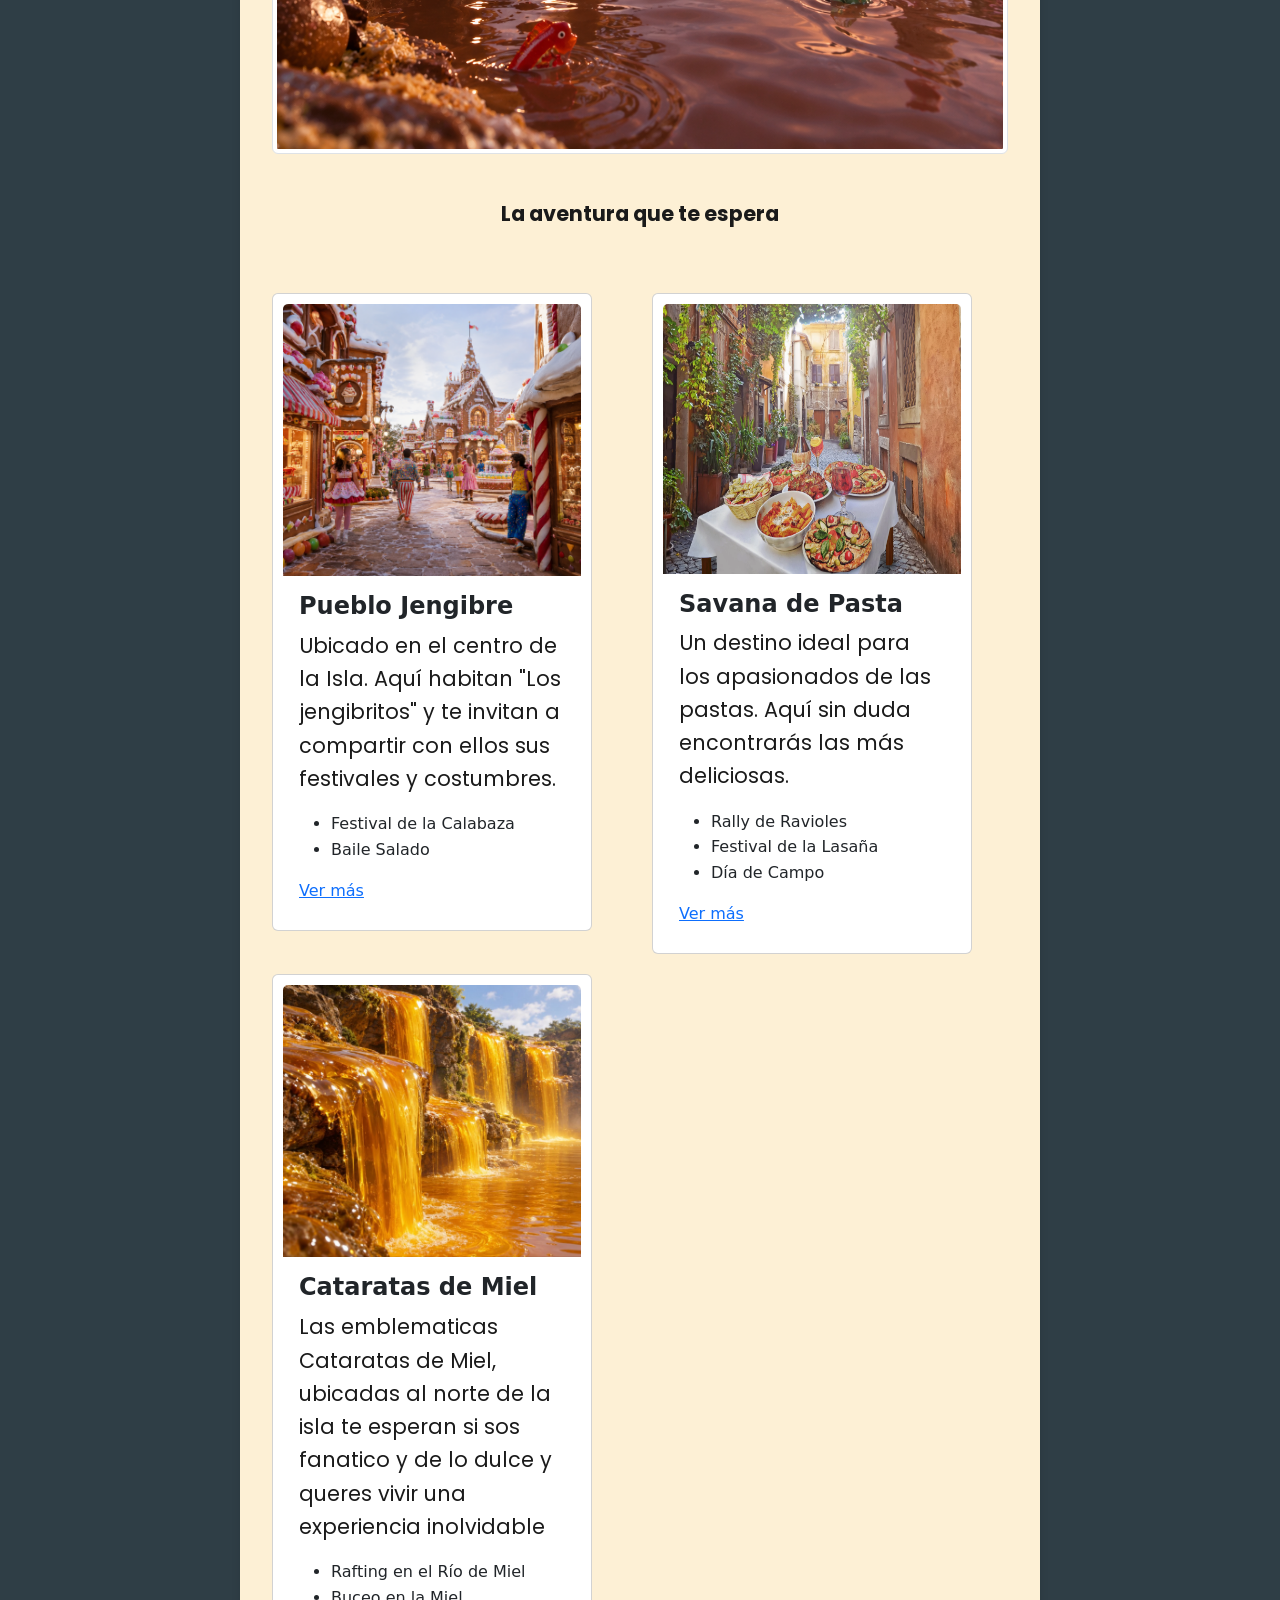
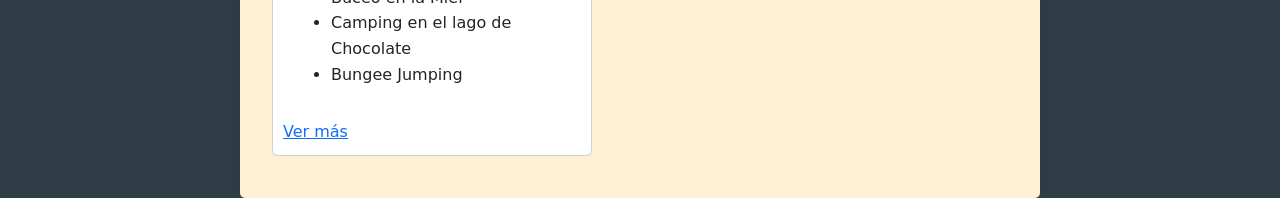
==== commit 4beeee48: "Fix HTML structure and update image sources" ====
--- a/index.html
+++ b/index.html
@@ -42,7 +42,7 @@
 
         </header>
         <!--indice-->
-        <nav class="navlinks" align-items="center">     
+        <nav class="navlinks">     
             <ul>
                 <li><a href=#qué-podemos-encontrar>¿Qué podemos encontrar?</a></li>
                 <li><a href=#la-aventura-que-te-espera>La aventura que te espera</a></li>
@@ -61,9 +61,7 @@
                 Podrás disfrutar de excursiones a la famosa Cascada de Miel; senderismo por la savana de pastas; y visitas al pueblo de Jengibre,
                 donde en la cercanía se ubica el lago de Chocolate.
             </p>
-            <div class="contenedor-img"> 
                 <img src="img/lago.de.chocolate.png" class="img-thumbnail" alt="Imagen del Lago de Chocolate">
-            </div>
 
            <!-- TARJETAS -->
             <div class="contenedor-fluid py-5 text-center">
@@ -90,7 +88,7 @@
         <!---TARJETA DE SAVANA PASTA-->
                 <div class="col-sm-12 col-md-6">
                     <section class="card" style="max-width: 320px">
-                        <img src="img/savanapasta.png" class="card-img-top" height="270px" alt="Foto de Savana Pasta" >
+                        <img src="img/savanapasta.png" class="card-img-top" height="270" alt="Foto de Savana Pasta" >
                         <div class="card-body">
                             <h4 class="card-title"><strong>Savana de Pasta</strong></h4>
                             <p class="card-text">Un destino ideal para los apasionados de las pastas. Aquí sin duda encontrarás las más deliciosas.</p>
@@ -108,17 +106,18 @@
             <!--TARJETA DE CATARATAS DE MIEL -->
                 <div class="col-sm-12 col-md-6">
                     <section class="card" style="max-width: 320px">
-                        <img src="img/Cataratas de miel.jpg" class="card-img-top" alt="Foto de las Cataratas de Miel">
+                        <img src="img/cataratasdemiel.jpg" class="card-img-top" alt="Foto de las Cataratas de Miel">
                         <div class="card-body">
                             <h4 class="card-title"><strong>Cataratas de Miel</strong></h4>
                             <p class="card-text">Las emblematicas Cataratas de Miel, ubicadas al norte de la 
-                            isla te esperan si sos fanatico y de lo dulce y queres vivir una experiencia inolvidable<p>
+                            isla te esperan si sos fanatico y de lo dulce y queres vivir una experiencia inolvidable</p>
                             <ul>
                                 <li>Rafting en el Río de Miel</li>
                                 <li>Buceo en la Miel</li>
                                 <li>Camping en el lago de Chocolate</li>
                                 <li>Bungee Jumping</li>
                             </ul>
+                        </div>
                             <a href="lugares.html" class="btn-solid theme-primary">Ver más</a>
                     </section>
                 </div>
--- a/css/estilo.css
+++ b/css/estilo.css
@@ -204,3 +204,14 @@
 .link-contacto a:hover {
     color: #E6A23C;
 }
+
+.iconos-ciudad{
+    display: row;
+    max-width: 2rem;
+    max-height: 2rem;
+}
+
+.lista-ciudad li {
+
+    list-style: none;
+}
